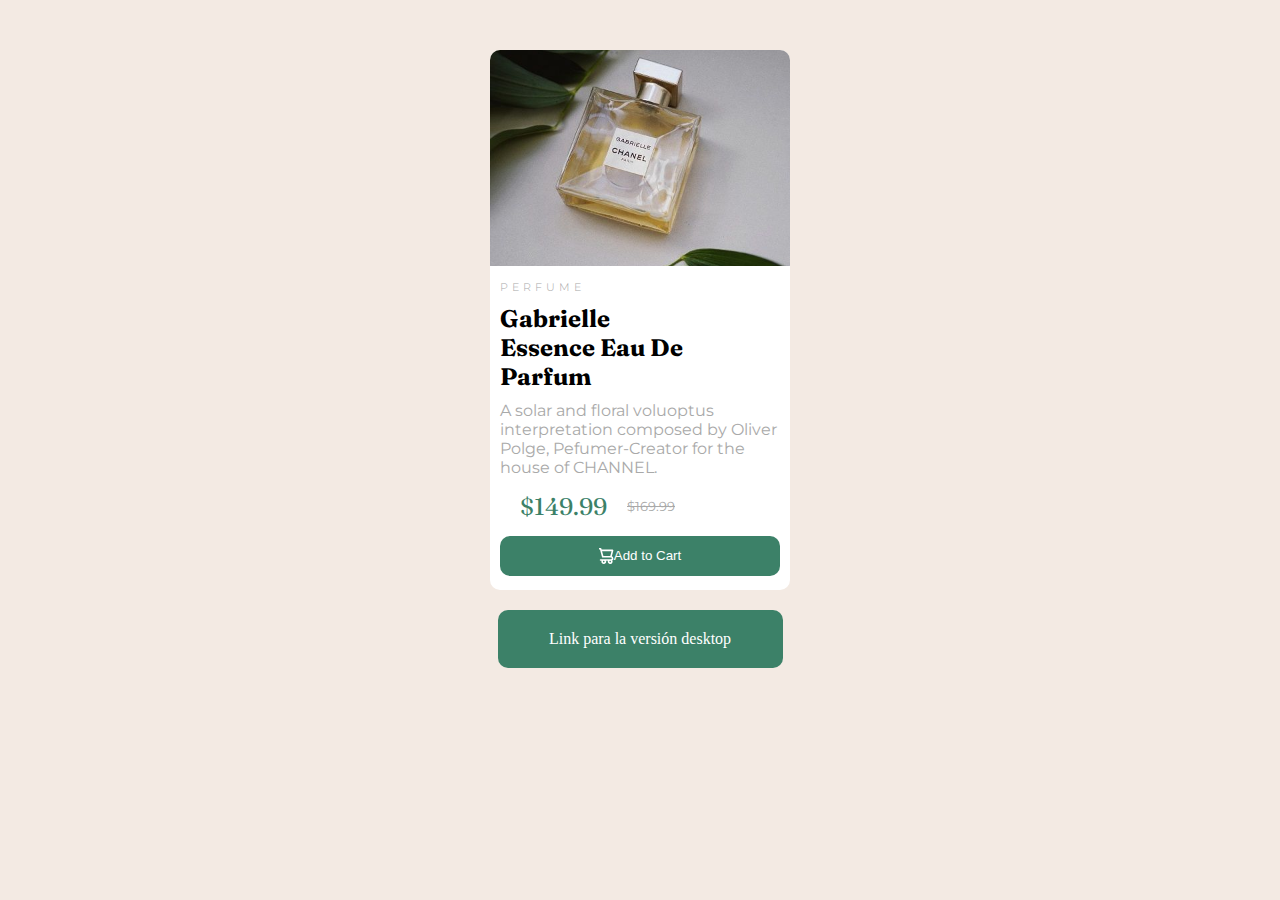
==== mobil.html @ 7d3a2adc "Add files via upload" ====
<!DOCTYPE html>
<html lang="es">
<head>
    <meta charset="UTF-8">
    <meta name="viewport" content="width=device-width, initial-scale=1.0">
    <title>Perfume con Flexbox</title>
    <link rel="stylesheet" href="stylemobil.css">
    <link rel="preconnect" href="https://fonts.googleapis.com">
<link rel="preconnect" href="https://fonts.gstatic.com" crossorigin>
<link href="https://fonts.googleapis.com/css2?family=Edu+AU+VIC+WA+NT+Dots:wght@400..700&family=Fraunces:ital,opsz,wght@0,9..144,100..900;1,9..144,100..900&family=Lacquer&display=swap" rel="stylesheet">
<link href="https://fonts.googleapis.com/css2?family=Montserrat:ital,wght@0,100..900;1,100..900&display=swap" rel="stylesheet">
</head>
<body>
    <main>
        <article>
            <div class="left">
                <img src="assets/perfume2.jpg" alt="pefume">
            </div>
            <div class="right">
                <h6>PERFUME</h6>
                <h2>Gabrielle Essence Eau De Parfum</h2>
                <p>A solar and floral voluoptus interpretation composed by Oliver Polge, Pefumer-Creator for the house of CHANNEL.</p>
                <div class="prices">
                    <span>$149.99</span>
                    <span>$169.99</span>
                </div>
                <button><img src="assets/cart.svg" alt="">Add to Cart</button>
            </div>
        </article>
    </main>
    <a id="link" href="./index.html">Link para la versión desktop</a>
</body>
</html>
---- stylemobil.css ----
*{
    margin: 0;
    padding: 0;
    box-sizing: border-box;
}

body{
    background-color: #f3eae3;
    display: flex;
    flex-direction: column;
    align-items: center;
    justify-content: center;
}

main{
    margin-top: 50px;
    display: flex;
    justify-content: center;
    align-items: center;
}

article{
    width:300px;
    height: 60vh;
    background-color: rgb(255, 255, 255);
    border-radius: 10px;
    display: flex;
    flex-direction: column;
    overflow: hidden;
    font-family: Montserrat;
}

article h2{
    font-family: Fraunces;
}

.left{
    overflow: hidden;
    width: 100%;
    height: 40%;
}

.left img{
    width: 100%;
    height: 400px;
    position: relative; 
    bottom: 70px;
    /* Permite mover la imagen */
    /* left: -20px; */
}

.right{
    display: flex;
    flex-direction: column;
    justify-content: center;
    padding: 0 10px;
    width: 100%;
    height: 60%;
}

.right * {
    margin: 5px 0;
}

.right h6{
color: darkgray;
font-family: montserrat;
font-weight:300;
letter-spacing: 4px;
}

.right h2{
    padding-right: 85px;
    }

.right p{
    padding-right: px;
    color: darkgray;
}

.right .prices{
    width: 100%;
    display: flex;
    flex-direction: row;
    align-items: center;
}

.prices{
    display: flex;
}

.right div span:first-child{
    padding: 0 0 0 20px;
    color: #3c8168;
    font-size: 1.5em;
    font-family: Fraunces;
}

.right div span:last-child{
    padding: 0 0 0 20px;
    color: darkgrey;
    font-size: .8em;
    text-decoration: line-through;
}

button{
    background-color: #3c8168;
    border: none;
    border-radius: 10px;
    color: white;
    display: flex;
    align-items: center;
    justify-content: center;
    width: 100%;
    height: 40px;
    cursor: pointer;
}

button img{
    margin: 0 10px ;
}

a{
    margin-top: 20px;
    text-align: center;
}
#link{
    background-color: #3c8168;
    border: none;
    border-radius: 10px;
    color: white;
    display: flex;
    align-items: center;
    justify-content: center;
    padding: 20px;
    width: 285px;
    cursor: pointer;
    text-decoration: none;
}
#link:hover{
    color: darkgray;
}
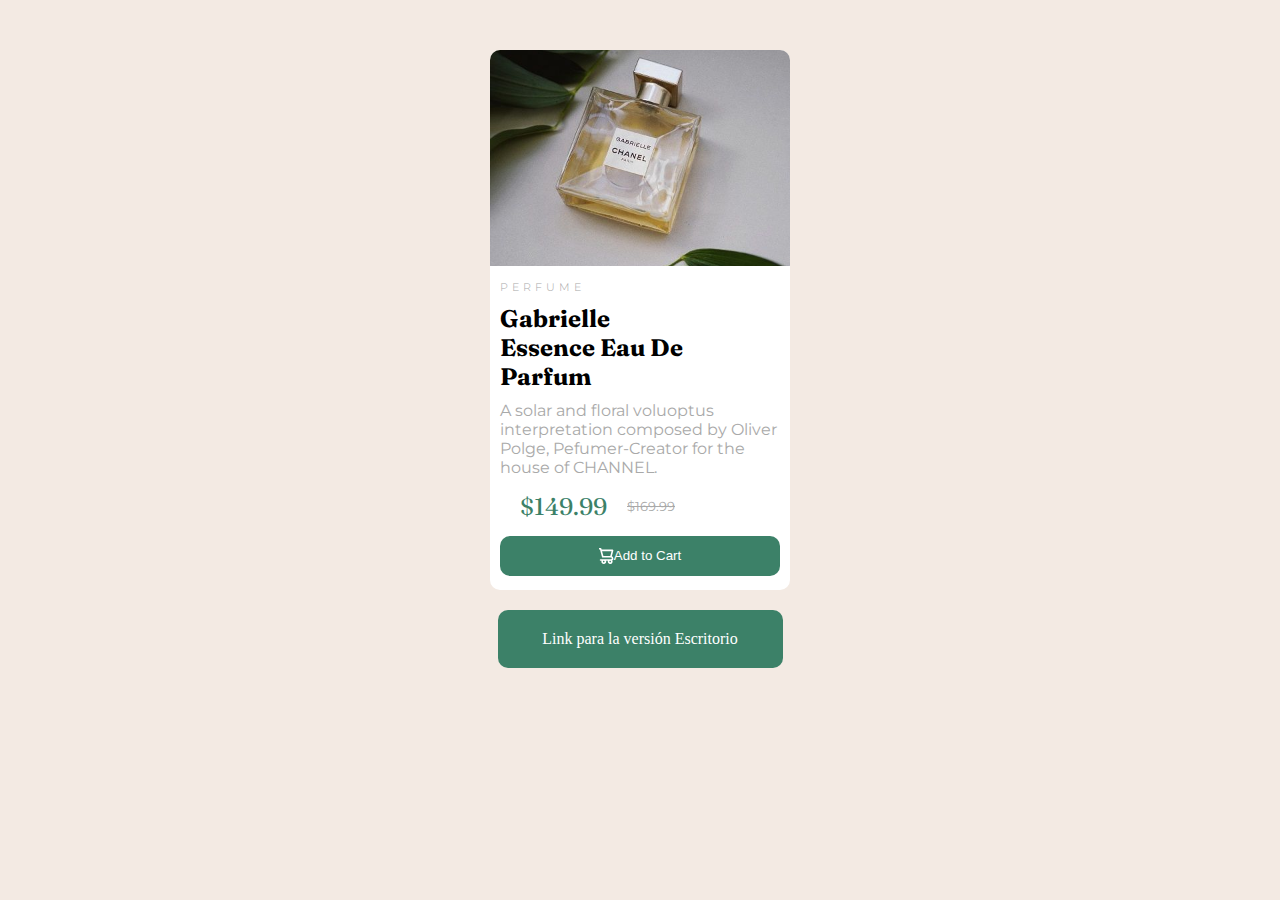
==== commit e19babd3: "Add files via upload" ====
--- a/mobil.html
+++ b/mobil.html
@@ -28,6 +28,6 @@
             </div>
         </article>
     </main>
-    <a id="link" href="./index.html">Link para la versión desktop</a>
+    <a id="link" href="./index.html">Link para la versión Escritorio </a>
 </body>
 </html>--- a/stylemobil.css
+++ b/stylemobil.css
@@ -74,7 +74,7 @@
     }
 
 .right p{
-    padding-right: px;
+    padding-right: 0px;
     color: darkgray;
 }
 
@@ -114,6 +114,7 @@
     width: 100%;
     height: 40px;
     cursor: pointer;
+    margin-top: auto;
 }
 
 button img{
